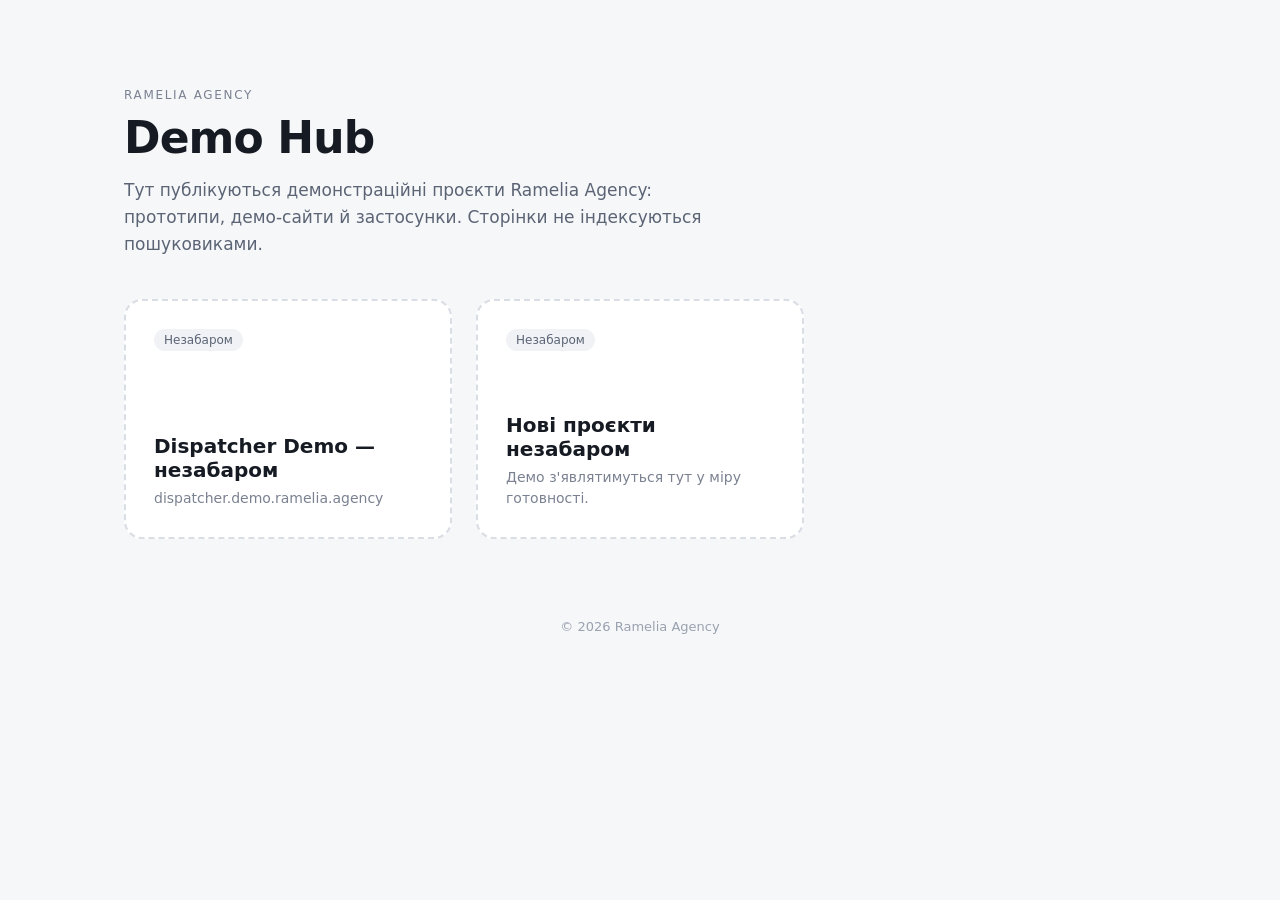
==== index.html @ b572f699 "Ramelia Demo Hub v1" ====
<!doctype html><html lang="uk"><head><meta charset="utf-8"><meta name="viewport" content="width=device-width,initial-scale=1"><meta name="robots" content="noindex, nofollow"><title>Ramelia Agency — Demo Hub</title>
<style>*{box-sizing:border-box}body{margin:0;font-family:system-ui,-apple-system,"Segoe UI",sans-serif;background:#f6f7f9;color:#161a22}header{max-width:1080px;margin:0 auto;padding:88px 24px 40px}.k{letter-spacing:.14em;text-transform:uppercase;font-size:12px;color:#7a8191}h1{font-size:44px;margin:10px 0 14px;letter-spacing:-.02em}header p{color:#5b6475;max-width:600px;line-height:1.6;font-size:17px;margin:0}main{max-width:1080px;margin:0 auto;padding:0 24px 80px;display:grid;grid-template-columns:repeat(auto-fill,minmax(320px,1fr));gap:24px}.soon{background:#fff;border:2px dashed #d9dde4;border-radius:18px;min-height:240px;padding:28px;display:flex;flex-direction:column;justify-content:flex-end}.badge{align-self:flex-start;font-size:12px;padding:4px 10px;border-radius:999px;background:#f0f2f5;color:#5b6475;margin-bottom:auto}.soon h2{font-size:20px;margin:0 0 6px}.soon p{margin:0;color:#7a8191;font-size:14px;line-height:1.5}footer{text-align:center;color:#9aa1af;font-size:13px;padding:0 0 40px}</style></head><body>
<header><div class="k">Ramelia Agency</div><h1>Demo Hub</h1><p>Тут публікуються демонстраційні проєкти Ramelia Agency: прототипи, демо-сайти й застосунки. Сторінки не індексуються пошуковиками.</p></header>
<main>
<div class="soon"><span class="badge">Незабаром</span><h2>Dispatcher Demo — незабаром</h2><p>dispatcher.demo.ramelia.agency</p></div>
<div class="soon"><span class="badge">Незабаром</span><h2>Нові проєкти незабаром</h2><p>Демо з'являтимуться тут у міру готовності.</p></div>
</main><footer>© 2026 Ramelia Agency</footer></body></html>
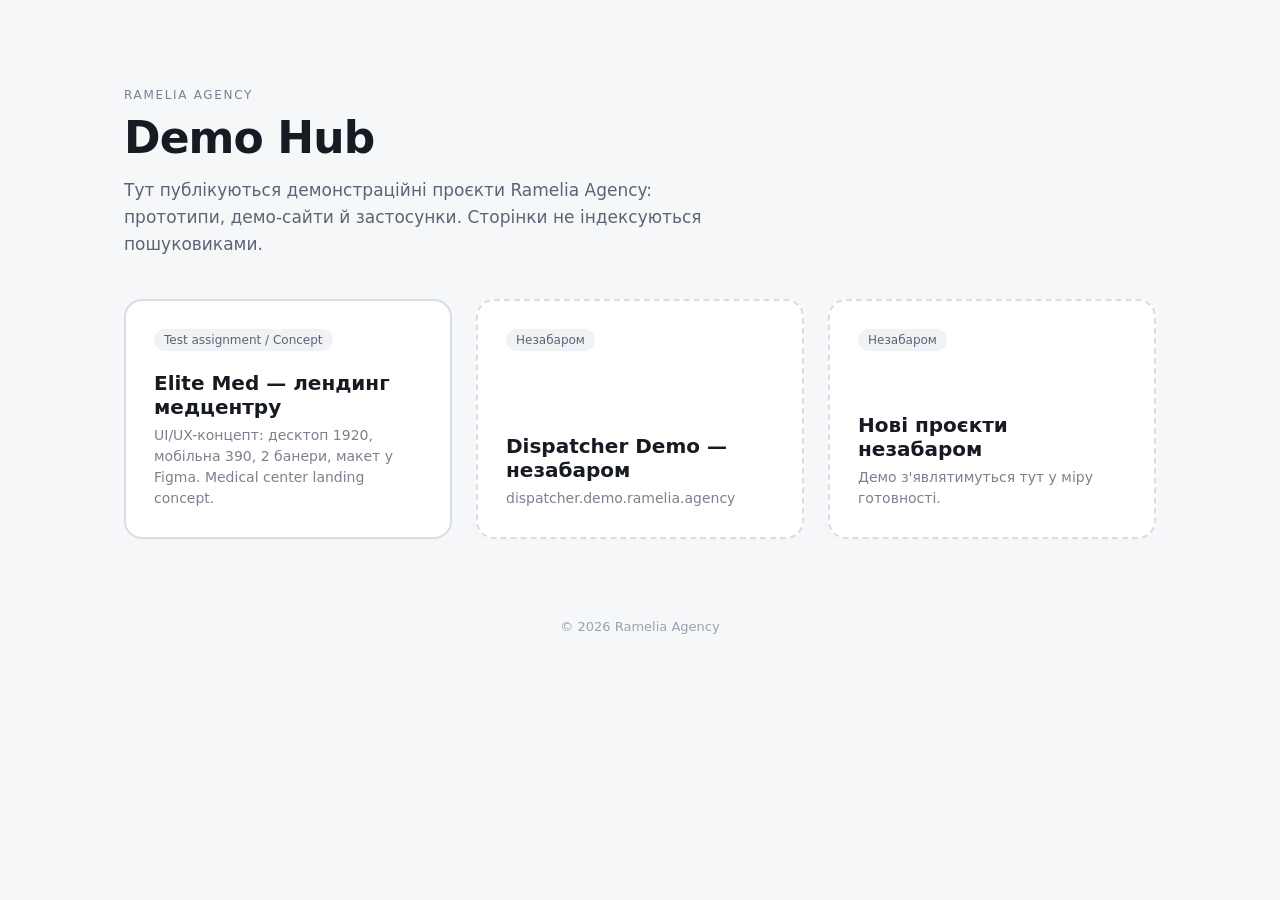
==== commit f40508cf: "Add Elite Med landing concept (test assignment) + hub card" ====
--- a/index.html
+++ b/index.html
@@ -2,6 +2,7 @@
 <style>*{box-sizing:border-box}body{margin:0;font-family:system-ui,-apple-system,"Segoe UI",sans-serif;background:#f6f7f9;color:#161a22}header{max-width:1080px;margin:0 auto;padding:88px 24px 40px}.k{letter-spacing:.14em;text-transform:uppercase;font-size:12px;color:#7a8191}h1{font-size:44px;margin:10px 0 14px;letter-spacing:-.02em}header p{color:#5b6475;max-width:600px;line-height:1.6;font-size:17px;margin:0}main{max-width:1080px;margin:0 auto;padding:0 24px 80px;display:grid;grid-template-columns:repeat(auto-fill,minmax(320px,1fr));gap:24px}.soon{background:#fff;border:2px dashed #d9dde4;border-radius:18px;min-height:240px;padding:28px;display:flex;flex-direction:column;justify-content:flex-end}.badge{align-self:flex-start;font-size:12px;padding:4px 10px;border-radius:999px;background:#f0f2f5;color:#5b6475;margin-bottom:auto}.soon h2{font-size:20px;margin:0 0 6px}.soon p{margin:0;color:#7a8191;font-size:14px;line-height:1.5}footer{text-align:center;color:#9aa1af;font-size:13px;padding:0 0 40px}</style></head><body>
 <header><div class="k">Ramelia Agency</div><h1>Demo Hub</h1><p>Тут публікуються демонстраційні проєкти Ramelia Agency: прототипи, демо-сайти й застосунки. Сторінки не індексуються пошуковиками.</p></header>
 <main>
+<a class="soon" href="/elite-med/" style="text-decoration:none;color:inherit;border-style:solid"><span class="badge">Test assignment / Concept</span><h2>Elite Med — лендинг медцентру</h2><p>UI/UX-концепт: десктоп 1920, мобільна 390, 2 банери, макет у Figma. Medical center landing concept.</p></a>
 <div class="soon"><span class="badge">Незабаром</span><h2>Dispatcher Demo — незабаром</h2><p>dispatcher.demo.ramelia.agency</p></div>
 <div class="soon"><span class="badge">Незабаром</span><h2>Нові проєкти незабаром</h2><p>Демо з'являтимуться тут у міру готовності.</p></div>
 </main><footer>© 2026 Ramelia Agency</footer></body></html>
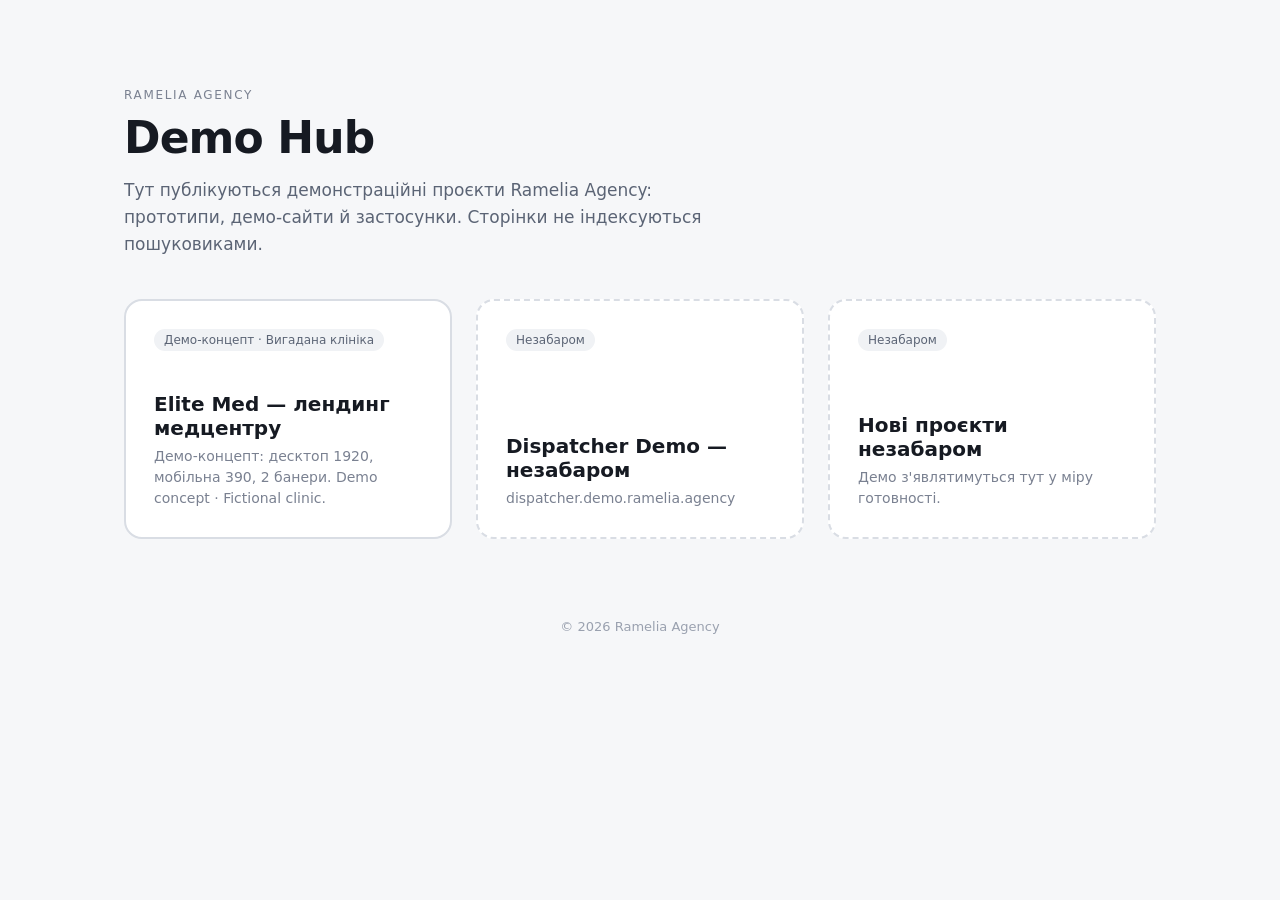
==== commit 1202de0e: "Elite Med: relabel as demo concept (fictional clinic), drop Figma link" ====
--- a/index.html
+++ b/index.html
@@ -2,7 +2,7 @@
 <style>*{box-sizing:border-box}body{margin:0;font-family:system-ui,-apple-system,"Segoe UI",sans-serif;background:#f6f7f9;color:#161a22}header{max-width:1080px;margin:0 auto;padding:88px 24px 40px}.k{letter-spacing:.14em;text-transform:uppercase;font-size:12px;color:#7a8191}h1{font-size:44px;margin:10px 0 14px;letter-spacing:-.02em}header p{color:#5b6475;max-width:600px;line-height:1.6;font-size:17px;margin:0}main{max-width:1080px;margin:0 auto;padding:0 24px 80px;display:grid;grid-template-columns:repeat(auto-fill,minmax(320px,1fr));gap:24px}.soon{background:#fff;border:2px dashed #d9dde4;border-radius:18px;min-height:240px;padding:28px;display:flex;flex-direction:column;justify-content:flex-end}.badge{align-self:flex-start;font-size:12px;padding:4px 10px;border-radius:999px;background:#f0f2f5;color:#5b6475;margin-bottom:auto}.soon h2{font-size:20px;margin:0 0 6px}.soon p{margin:0;color:#7a8191;font-size:14px;line-height:1.5}footer{text-align:center;color:#9aa1af;font-size:13px;padding:0 0 40px}</style></head><body>
 <header><div class="k">Ramelia Agency</div><h1>Demo Hub</h1><p>Тут публікуються демонстраційні проєкти Ramelia Agency: прототипи, демо-сайти й застосунки. Сторінки не індексуються пошуковиками.</p></header>
 <main>
-<a class="soon" href="/elite-med/" style="text-decoration:none;color:inherit;border-style:solid"><span class="badge">Test assignment / Concept</span><h2>Elite Med — лендинг медцентру</h2><p>UI/UX-концепт: десктоп 1920, мобільна 390, 2 банери, макет у Figma. Medical center landing concept.</p></a>
+<a class="soon" href="/elite-med/" style="text-decoration:none;color:inherit;border-style:solid"><span class="badge">Демо-концепт · Вигадана клініка</span><h2>Elite Med — лендинг медцентру</h2><p>Демо-концепт: десктоп 1920, мобільна 390, 2 банери. Demo concept · Fictional clinic.</p></a>
 <div class="soon"><span class="badge">Незабаром</span><h2>Dispatcher Demo — незабаром</h2><p>dispatcher.demo.ramelia.agency</p></div>
 <div class="soon"><span class="badge">Незабаром</span><h2>Нові проєкти незабаром</h2><p>Демо з'являтимуться тут у міру готовності.</p></div>
 </main><footer>© 2026 Ramelia Agency</footer></body></html>
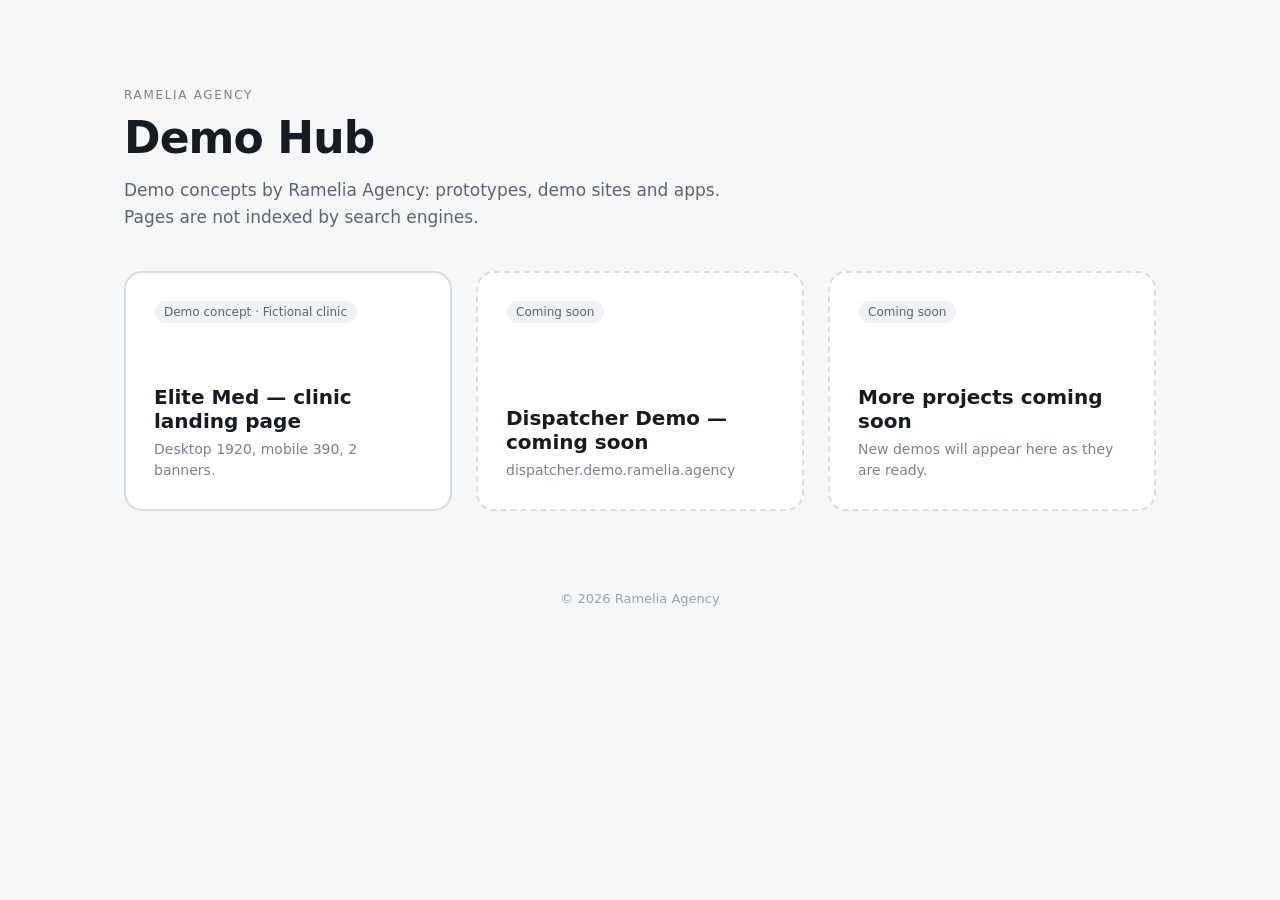
==== commit d3090f40: "hub: English-only index and demo-bar fallback label" ====
--- a/index.html
+++ b/index.html
@@ -1,8 +1,8 @@
-<!doctype html><html lang="uk"><head><meta charset="utf-8"><meta name="viewport" content="width=device-width,initial-scale=1"><meta name="robots" content="noindex, nofollow"><title>Ramelia Agency — Demo Hub</title>
+<!doctype html><html lang="en"><head><meta charset="utf-8"><meta name="viewport" content="width=device-width,initial-scale=1"><meta name="robots" content="noindex, nofollow"><title>Ramelia Agency — Demo Hub</title>
 <style>*{box-sizing:border-box}body{margin:0;font-family:system-ui,-apple-system,"Segoe UI",sans-serif;background:#f6f7f9;color:#161a22}header{max-width:1080px;margin:0 auto;padding:88px 24px 40px}.k{letter-spacing:.14em;text-transform:uppercase;font-size:12px;color:#7a8191}h1{font-size:44px;margin:10px 0 14px;letter-spacing:-.02em}header p{color:#5b6475;max-width:600px;line-height:1.6;font-size:17px;margin:0}main{max-width:1080px;margin:0 auto;padding:0 24px 80px;display:grid;grid-template-columns:repeat(auto-fill,minmax(320px,1fr));gap:24px}.soon{background:#fff;border:2px dashed #d9dde4;border-radius:18px;min-height:240px;padding:28px;display:flex;flex-direction:column;justify-content:flex-end}.badge{align-self:flex-start;font-size:12px;padding:4px 10px;border-radius:999px;background:#f0f2f5;color:#5b6475;margin-bottom:auto}.soon h2{font-size:20px;margin:0 0 6px}.soon p{margin:0;color:#7a8191;font-size:14px;line-height:1.5}footer{text-align:center;color:#9aa1af;font-size:13px;padding:0 0 40px}</style></head><body>
-<header><div class="k">Ramelia Agency</div><h1>Demo Hub</h1><p>Тут публікуються демонстраційні проєкти Ramelia Agency: прототипи, демо-сайти й застосунки. Сторінки не індексуються пошуковиками.</p></header>
+<header><div class="k">Ramelia Agency</div><h1>Demo Hub</h1><p>Demo concepts by Ramelia Agency: prototypes, demo sites and apps. Pages are not indexed by search engines.</p></header>
 <main>
-<a class="soon" href="/elite-med/" style="text-decoration:none;color:inherit;border-style:solid"><span class="badge">Демо-концепт · Вигадана клініка</span><h2>Elite Med — лендинг медцентру</h2><p>Демо-концепт: десктоп 1920, мобільна 390, 2 банери. Demo concept · Fictional clinic.</p></a>
-<div class="soon"><span class="badge">Незабаром</span><h2>Dispatcher Demo — незабаром</h2><p>dispatcher.demo.ramelia.agency</p></div>
-<div class="soon"><span class="badge">Незабаром</span><h2>Нові проєкти незабаром</h2><p>Демо з'являтимуться тут у міру готовності.</p></div>
+<a class="soon" href="/elite-med/" style="text-decoration:none;color:inherit;border-style:solid"><span class="badge">Demo concept · Fictional clinic</span><h2>Elite Med — clinic landing page</h2><p>Desktop 1920, mobile 390, 2 banners.</p></a>
+<div class="soon"><span class="badge">Coming soon</span><h2>Dispatcher Demo — coming soon</h2><p>dispatcher.demo.ramelia.agency</p></div>
+<div class="soon"><span class="badge">Coming soon</span><h2>More projects coming soon</h2><p>New demos will appear here as they are ready.</p></div>
 </main><footer>© 2026 Ramelia Agency</footer></body></html>
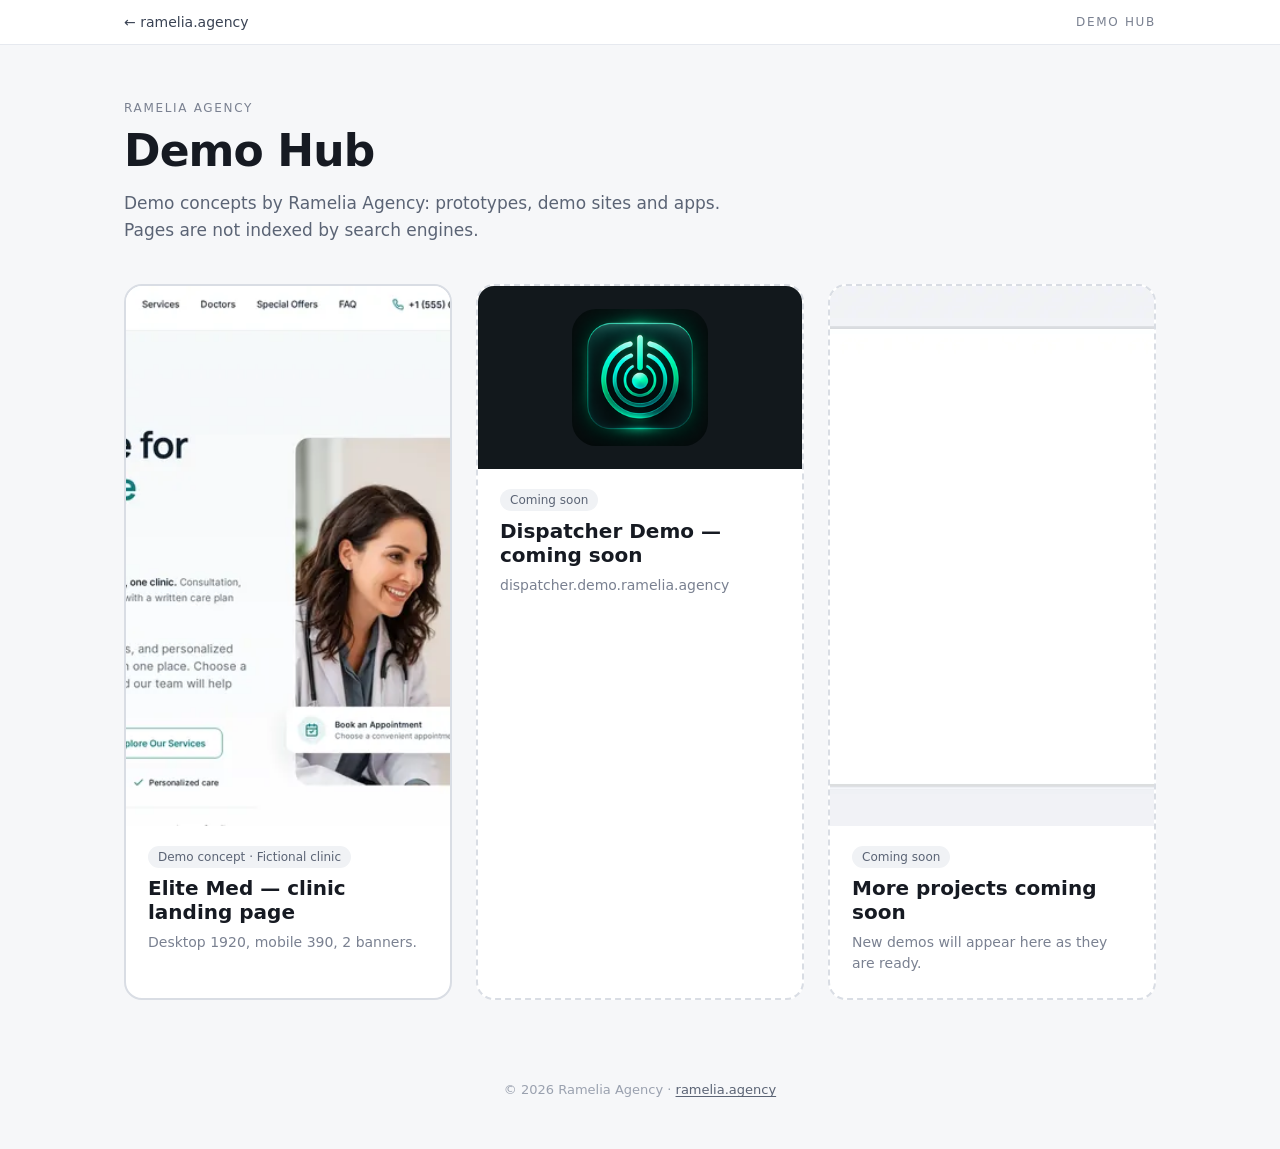
==== commit 03aded89: "Demo Hub: back-link to ramelia.agency + card previews - Header ← ramelia.agency and footer site link" ====
--- a/index.html
+++ b/index.html
@@ -1,8 +1,89 @@
-<!doctype html><html lang="en"><head><meta charset="utf-8"><meta name="viewport" content="width=device-width,initial-scale=1"><meta name="robots" content="noindex, nofollow"><title>Ramelia Agency — Demo Hub</title>
-<style>*{box-sizing:border-box}body{margin:0;font-family:system-ui,-apple-system,"Segoe UI",sans-serif;background:#f6f7f9;color:#161a22}header{max-width:1080px;margin:0 auto;padding:88px 24px 40px}.k{letter-spacing:.14em;text-transform:uppercase;font-size:12px;color:#7a8191}h1{font-size:44px;margin:10px 0 14px;letter-spacing:-.02em}header p{color:#5b6475;max-width:600px;line-height:1.6;font-size:17px;margin:0}main{max-width:1080px;margin:0 auto;padding:0 24px 80px;display:grid;grid-template-columns:repeat(auto-fill,minmax(320px,1fr));gap:24px}.soon{background:#fff;border:2px dashed #d9dde4;border-radius:18px;min-height:240px;padding:28px;display:flex;flex-direction:column;justify-content:flex-end}.badge{align-self:flex-start;font-size:12px;padding:4px 10px;border-radius:999px;background:#f0f2f5;color:#5b6475;margin-bottom:auto}.soon h2{font-size:20px;margin:0 0 6px}.soon p{margin:0;color:#7a8191;font-size:14px;line-height:1.5}footer{text-align:center;color:#9aa1af;font-size:13px;padding:0 0 40px}</style></head><body>
-<header><div class="k">Ramelia Agency</div><h1>Demo Hub</h1><p>Demo concepts by Ramelia Agency: prototypes, demo sites and apps. Pages are not indexed by search engines.</p></header>
+<!doctype html>
+<html lang="en">
+<head>
+<meta charset="utf-8">
+<meta name="viewport" content="width=device-width,initial-scale=1">
+<meta name="robots" content="noindex, nofollow">
+<title>Ramelia Agency — Demo Hub</title>
+<style>
+*{box-sizing:border-box}
+body{margin:0;font-family:system-ui,-apple-system,"Segoe UI",sans-serif;background:#f6f7f9;color:#161a22}
+a{color:inherit}
+.topbar{border-bottom:1px solid #e6e9ef;background:#fff}
+.topbar-inner{max-width:1080px;margin:0 auto;padding:14px 24px;display:flex;align-items:center;justify-content:space-between;gap:16px}
+.back{display:inline-flex;align-items:center;gap:6px;font-size:14px;color:#3a4354;text-decoration:none;border-radius:8px;padding:6px 8px;margin:-6px -8px}
+.back:hover,.back:focus-visible{background:#f0f2f5;color:#161a22;outline:2px solid #2f6f68;outline-offset:2px}
+.back:focus:not(:focus-visible){outline:none}
+.top-k{letter-spacing:.14em;text-transform:uppercase;font-size:12px;color:#7a8191}
+header{max-width:1080px;margin:0 auto;padding:56px 24px 40px}
+.k{letter-spacing:.14em;text-transform:uppercase;font-size:12px;color:#7a8191}
+h1{font-size:44px;margin:10px 0 14px;letter-spacing:-.02em}
+header p{color:#5b6475;max-width:600px;line-height:1.6;font-size:17px;margin:0}
+main{max-width:1080px;margin:0 auto;padding:0 24px 80px;display:grid;grid-template-columns:repeat(auto-fill,minmax(320px,1fr));gap:24px}
+.card{background:#fff;border:2px solid #d9dde4;border-radius:18px;min-height:240px;overflow:hidden;display:flex;flex-direction:column;text-decoration:none;color:inherit;transition:border-color .15s,box-shadow .15s}
+a.card:hover,a.card:focus-visible{border-color:#2f6f68;box-shadow:0 8px 24px rgba(22,26,34,.08);outline:none}
+.card-soon{border-style:dashed}
+.thumb{display:block;width:100%;aspect-ratio:16/9;object-fit:cover;background:#eef0f3;border:0}
+.thumb-ph{display:block;width:100%;aspect-ratio:16/9;background:linear-gradient(180deg,#f0f2f5,#e8ebf0);border-bottom:1px solid #e6e9ef}
+.thumb-logo{display:flex;align-items:center;justify-content:center;width:100%;aspect-ratio:16/9;background:#12181c;border:0;padding:0;overflow:hidden}
+.thumb-logo img{width:42%;max-width:160px;height:auto;border-radius:18%}
+.body{padding:20px 22px 24px;display:flex;flex-direction:column;gap:8px;flex:1}
+.badge{align-self:flex-start;font-size:12px;padding:4px 10px;border-radius:999px;background:#f0f2f5;color:#5b6475}
+.card h2{font-size:20px;margin:0}
+.card p{margin:0;color:#7a8191;font-size:14px;line-height:1.5}
+footer{text-align:center;color:#9aa1af;font-size:13px;padding:0 24px 48px;line-height:1.6}
+footer a{color:#5b6475;text-decoration:underline;text-underline-offset:2px}
+footer a:hover,footer a:focus-visible{color:#161a22}
+@media (max-width:640px){
+  h1{font-size:32px}
+  header{padding:36px 20px 28px}
+  main{padding:0 20px 56px;gap:16px}
+  .topbar-inner{padding:12px 20px}
+}
+</style>
+</head>
+<body>
+<div class="topbar">
+  <div class="topbar-inner">
+    <a class="back" href="https://ramelia.agency">← ramelia.agency</a>
+    <div class="top-k">Demo Hub</div>
+  </div>
+</div>
+<header>
+  <div class="k">Ramelia Agency</div>
+  <h1>Demo Hub</h1>
+  <p>Demo concepts by Ramelia Agency: prototypes, demo sites and apps. Pages are not indexed by search engines.</p>
+</header>
 <main>
-<a class="soon" href="/elite-med/" style="text-decoration:none;color:inherit;border-style:solid"><span class="badge">Demo concept · Fictional clinic</span><h2>Elite Med — clinic landing page</h2><p>Desktop 1920, mobile 390, 2 banners.</p></a>
-<div class="soon"><span class="badge">Coming soon</span><h2>Dispatcher Demo — coming soon</h2><p>dispatcher.demo.ramelia.agency</p></div>
-<div class="soon"><span class="badge">Coming soon</span><h2>More projects coming soon</h2><p>New demos will appear here as they are ready.</p></div>
-</main><footer>© 2026 Ramelia Agency</footer></body></html>
+  <a class="card" href="/elite-med/">
+    <img class="thumb" src="/img/elite-med-hero.webp" width="960" height="540" alt="Elite Med Medical Center homepage hero: Healthcare for Your Whole Family, doctor with a young patient, Book an Appointment CTA">
+    <div class="body">
+      <span class="badge">Demo concept · Fictional clinic</span>
+      <h2>Elite Med — clinic landing page</h2>
+      <p>Desktop 1920, mobile 390, 2 banners.</p>
+    </div>
+  </a>
+  <div class="card card-soon" aria-label="Dispatcher Demo — coming soon">
+    <div class="thumb-logo">
+      <img src="/img/dispatcher-icon-192.png" width="192" height="192" alt="Ramelia Dispatcher logo">
+    </div>
+    <div class="body">
+      <span class="badge">Coming soon</span>
+      <h2>Dispatcher Demo — coming soon</h2>
+      <p>dispatcher.demo.ramelia.agency</p>
+    </div>
+  </div>
+  <div class="card card-soon" aria-label="More projects coming soon">
+    <img class="thumb" src="/img/coming-soon-placeholder.webp" width="960" height="540" alt="">
+    <div class="body">
+      <span class="badge">Coming soon</span>
+      <h2>More projects coming soon</h2>
+      <p>New demos will appear here as they are ready.</p>
+    </div>
+  </div>
+</main>
+<footer>
+  © 2026 Ramelia Agency · <a href="https://ramelia.agency">ramelia.agency</a>
+</footer>
+</body>
+</html>
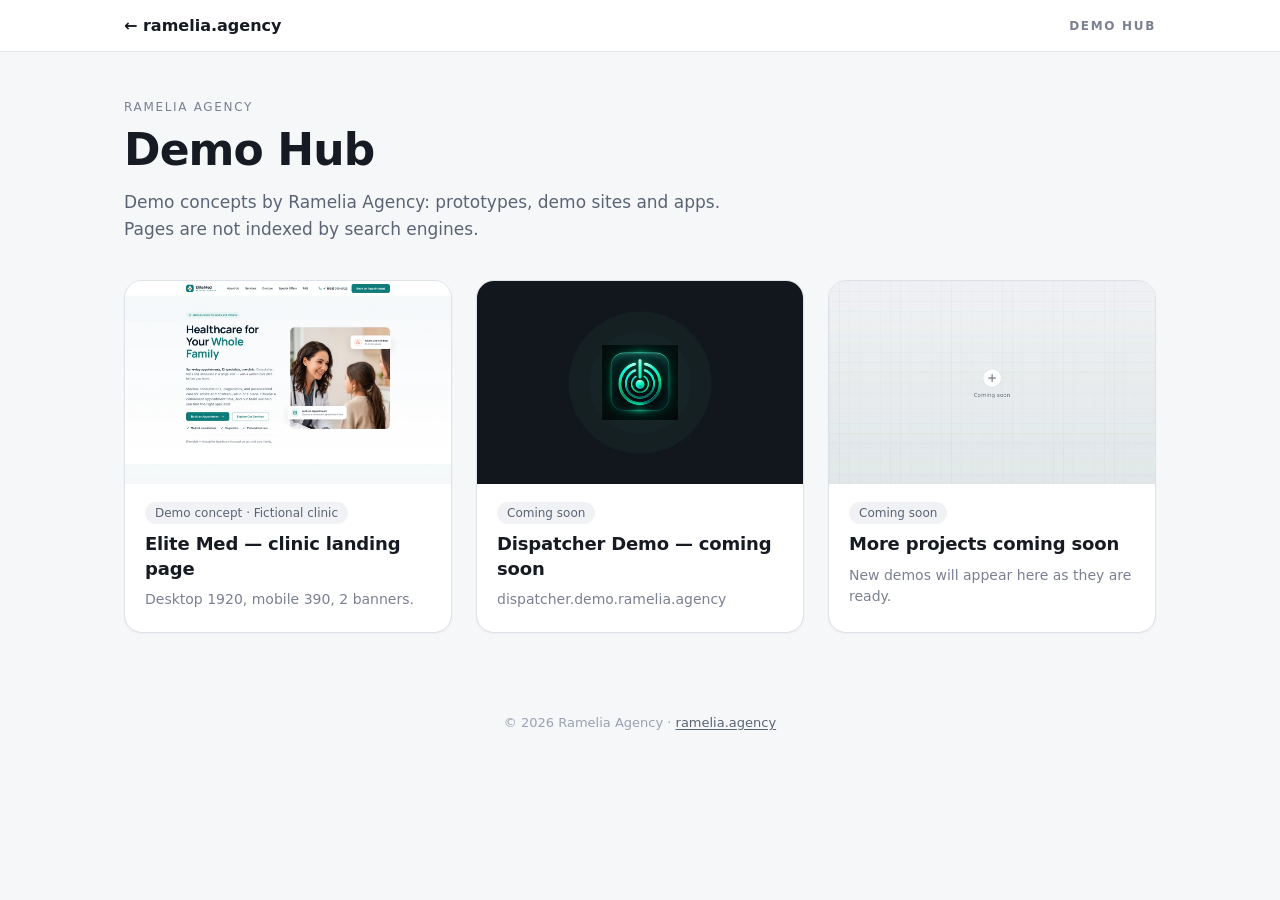
==== commit 54aeb7ea: "Demo Hub: uniform 16:10 card previews and clearer chrome - Equal-width cards, fixed 16:10 preview ba" ====
--- a/index.html
+++ b/index.html
@@ -10,35 +10,63 @@
 body{margin:0;font-family:system-ui,-apple-system,"Segoe UI",sans-serif;background:#f6f7f9;color:#161a22}
 a{color:inherit}
 .topbar{border-bottom:1px solid #e6e9ef;background:#fff}
-.topbar-inner{max-width:1080px;margin:0 auto;padding:14px 24px;display:flex;align-items:center;justify-content:space-between;gap:16px}
-.back{display:inline-flex;align-items:center;gap:6px;font-size:14px;color:#3a4354;text-decoration:none;border-radius:8px;padding:6px 8px;margin:-6px -8px}
-.back:hover,.back:focus-visible{background:#f0f2f5;color:#161a22;outline:2px solid #2f6f68;outline-offset:2px}
+.topbar-inner{
+  max-width:1080px;margin:0 auto;padding:16px 24px;
+  display:flex;align-items:center;justify-content:space-between;gap:16px;
+}
+.back{
+  display:inline-flex;align-items:center;gap:8px;
+  font-size:16px;font-weight:600;line-height:1.2;color:#161a22;
+  text-decoration:none;border-radius:10px;padding:8px 12px;margin:-8px -12px;
+  transition:background .15s,color .15s;
+}
+.back:hover{background:#eef1f4;color:#0f131a}
+.back:focus-visible{outline:2px solid #2f6f68;outline-offset:2px}
 .back:focus:not(:focus-visible){outline:none}
-.top-k{letter-spacing:.14em;text-transform:uppercase;font-size:12px;color:#7a8191}
-header{max-width:1080px;margin:0 auto;padding:56px 24px 40px}
+.top-k{letter-spacing:.14em;text-transform:uppercase;font-size:12px;font-weight:600;color:#7a8191}
+header{max-width:1080px;margin:0 auto;padding:48px 24px 36px}
 .k{letter-spacing:.14em;text-transform:uppercase;font-size:12px;color:#7a8191}
 h1{font-size:44px;margin:10px 0 14px;letter-spacing:-.02em}
 header p{color:#5b6475;max-width:600px;line-height:1.6;font-size:17px;margin:0}
-main{max-width:1080px;margin:0 auto;padding:0 24px 80px;display:grid;grid-template-columns:repeat(auto-fill,minmax(320px,1fr));gap:24px}
-.card{background:#fff;border:2px solid #d9dde4;border-radius:18px;min-height:240px;overflow:hidden;display:flex;flex-direction:column;text-decoration:none;color:inherit;transition:border-color .15s,box-shadow .15s}
-a.card:hover,a.card:focus-visible{border-color:#2f6f68;box-shadow:0 8px 24px rgba(22,26,34,.08);outline:none}
-.card-soon{border-style:dashed}
-.thumb{display:block;width:100%;aspect-ratio:16/9;object-fit:cover;background:#eef0f3;border:0}
-.thumb-ph{display:block;width:100%;aspect-ratio:16/9;background:linear-gradient(180deg,#f0f2f5,#e8ebf0);border-bottom:1px solid #e6e9ef}
-.thumb-logo{display:flex;align-items:center;justify-content:center;width:100%;aspect-ratio:16/9;background:#12181c;border:0;padding:0;overflow:hidden}
-.thumb-logo img{width:42%;max-width:160px;height:auto;border-radius:18%}
-.body{padding:20px 22px 24px;display:flex;flex-direction:column;gap:8px;flex:1}
-.badge{align-self:flex-start;font-size:12px;padding:4px 10px;border-radius:999px;background:#f0f2f5;color:#5b6475}
-.card h2{font-size:20px;margin:0}
+main{
+  max-width:1080px;margin:0 auto;padding:0 24px 80px;
+  display:grid;grid-template-columns:repeat(3,minmax(0,1fr));gap:24px;
+  align-items:stretch;
+}
+.card{
+  background:#fff;border:1px solid #dde1e8;border-radius:18px;
+  overflow:hidden;display:flex;flex-direction:column;
+  text-decoration:none;color:inherit;min-width:0;height:100%;
+  box-shadow:0 1px 2px rgba(22,26,34,.04);
+  transition:border-color .15s,box-shadow .15s,transform .15s;
+}
+a.card:hover,a.card:focus-visible{
+  border-color:#2f6f68;box-shadow:0 10px 28px rgba(22,26,34,.10);
+  transform:translateY(-1px);outline:none;
+}
+.card-static:hover{border-color:#c9ced8;box-shadow:0 6px 18px rgba(22,26,34,.06)}
+.preview{
+  display:block;width:100%;aspect-ratio:16/10;height:auto;
+  object-fit:cover;object-position:top center;
+  background:#e8ebf0;border:0;flex-shrink:0;
+}
+.body{padding:18px 20px 22px;display:flex;flex-direction:column;gap:8px;flex:1}
+.badge{
+  align-self:flex-start;font-size:12px;padding:4px 10px;border-radius:999px;
+  background:#f0f2f5;color:#5b6475;font-weight:500;
+}
+.card h2{font-size:18px;margin:0;line-height:1.35;letter-spacing:-.01em}
 .card p{margin:0;color:#7a8191;font-size:14px;line-height:1.5}
 footer{text-align:center;color:#9aa1af;font-size:13px;padding:0 24px 48px;line-height:1.6}
 footer a{color:#5b6475;text-decoration:underline;text-underline-offset:2px}
 footer a:hover,footer a:focus-visible{color:#161a22}
-@media (max-width:640px){
-  h1{font-size:32px}
+@media (max-width:900px){
+  main{grid-template-columns:1fr;gap:18px}
+  h1{font-size:34px}
   header{padding:36px 20px 28px}
-  main{padding:0 20px 56px;gap:16px}
-  .topbar-inner{padding:12px 20px}
+  main{padding:0 20px 56px}
+  .topbar-inner{padding:14px 20px}
+  .back{font-size:15px}
 }
 </style>
 </head>
@@ -56,25 +84,23 @@
 </header>
 <main>
   <a class="card" href="/elite-med/">
-    <img class="thumb" src="/img/elite-med-hero.webp" width="960" height="540" alt="Elite Med Medical Center homepage hero: Healthcare for Your Whole Family, doctor with a young patient, Book an Appointment CTA">
+    <img class="preview" src="/img/elite-med-hero.webp" width="1280" height="800" alt="Elite Med Medical Center desktop hero: navigation, Healthcare for Your Whole Family headline, and doctor with a young patient">
     <div class="body">
       <span class="badge">Demo concept · Fictional clinic</span>
       <h2>Elite Med — clinic landing page</h2>
       <p>Desktop 1920, mobile 390, 2 banners.</p>
     </div>
   </a>
-  <div class="card card-soon" aria-label="Dispatcher Demo — coming soon">
-    <div class="thumb-logo">
-      <img src="/img/dispatcher-icon-192.png" width="192" height="192" alt="Ramelia Dispatcher logo">
-    </div>
+  <div class="card card-static" aria-label="Dispatcher Demo — coming soon">
+    <img class="preview" src="/img/dispatcher-preview.webp" width="1280" height="800" alt="Ramelia Dispatcher logo">
     <div class="body">
       <span class="badge">Coming soon</span>
       <h2>Dispatcher Demo — coming soon</h2>
       <p>dispatcher.demo.ramelia.agency</p>
     </div>
   </div>
-  <div class="card card-soon" aria-label="More projects coming soon">
-    <img class="thumb" src="/img/coming-soon-placeholder.webp" width="960" height="540" alt="">
+  <div class="card card-static" aria-label="More projects coming soon">
+    <img class="preview" src="/img/coming-soon-placeholder.webp" width="1280" height="800" alt="">
     <div class="body">
       <span class="badge">Coming soon</span>
       <h2>More projects coming soon</h2>
